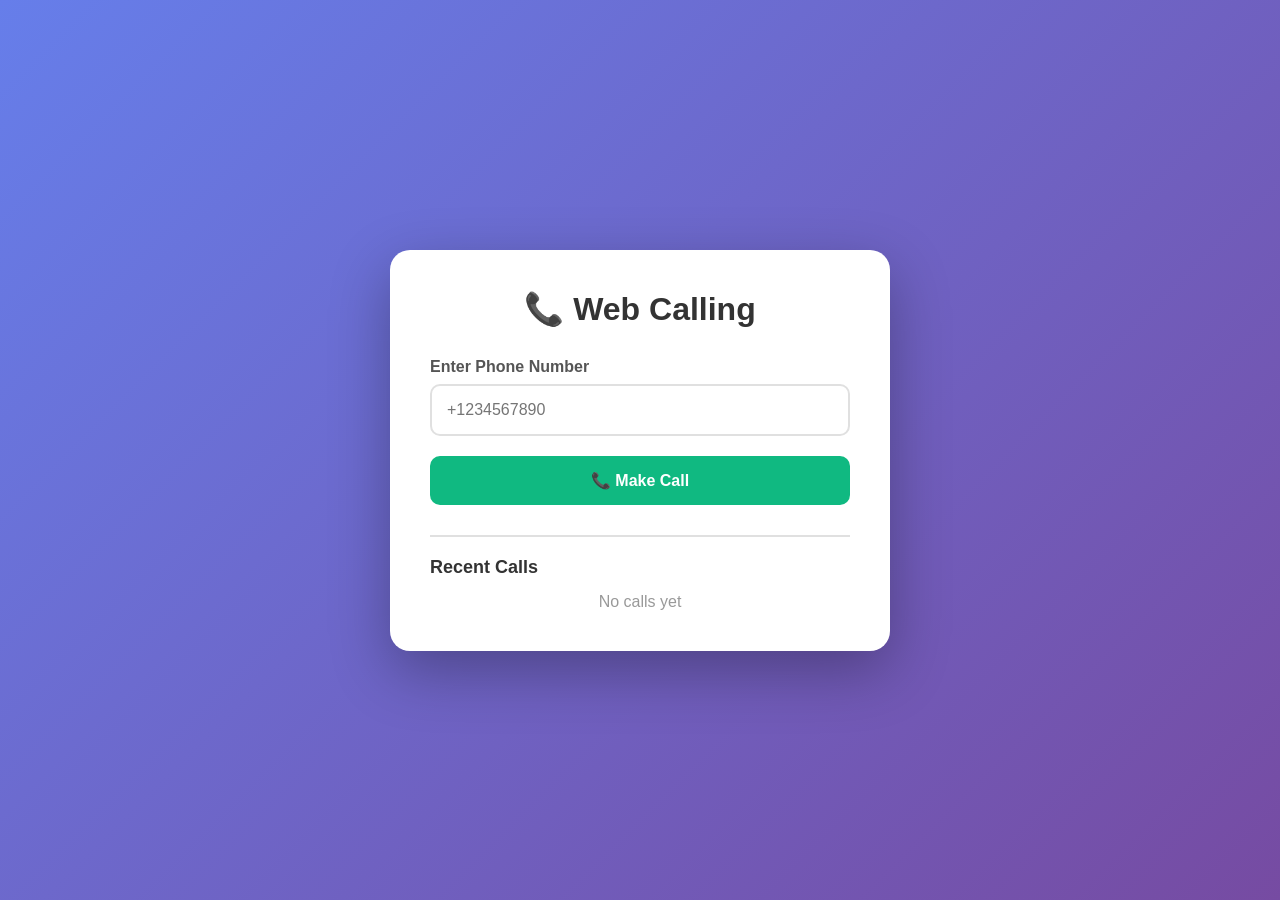
==== templates/index.html @ ef6a14fa "made a succesful call and acepted but no conversation ability" ====
<!DOCTYPE html>
<html lang="en">
<head>
    <meta charset="UTF-8">
    <meta name="viewport" content="width=device-width, initial-scale=1.0">
    <title>Web Calling Application</title>
    <style>
        * {
            margin: 0;
            padding: 0;
            box-sizing: border-box;
        }

        body {
            font-family: 'Segoe UI', Tahoma, Geneva, Verdana, sans-serif;
            background: linear-gradient(135deg, #667eea 0%, #764ba2 100%);
            min-height: 100vh;
            display: flex;
            justify-content: center;
            align-items: center;
            padding: 20px;
        }

        .container {
            background: white;
            border-radius: 20px;
            padding: 40px;
            box-shadow: 0 20px 60px rgba(0,0,0,0.3);
            max-width: 500px;
            width: 100%;
        }

        h1 {
            color: #333;
            margin-bottom: 30px;
            text-align: center;
        }

        .phone-input-group {
            margin-bottom: 20px;
        }

        label {
            display: block;
            margin-bottom: 8px;
            color: #555;
            font-weight: 600;
        }

        input[type="tel"] {
            width: 100%;
            padding: 15px;
            border: 2px solid #e0e0e0;
            border-radius: 10px;
            font-size: 16px;
            transition: border-color 0.3s;
        }

        input[type="tel"]:focus {
            outline: none;
            border-color: #667eea;
        }

        .button-group {
            display: flex;
            gap: 10px;
            margin-top: 20px;
        }

        button {
            flex: 1;
            padding: 15px;
            border: none;
            border-radius: 10px;
            font-size: 16px;
            font-weight: 600;
            cursor: pointer;
            transition: all 0.3s;
        }

        .call-btn {
            background: #10b981;
            color: white;
        }

        .call-btn:hover:not(:disabled) {
            background: #059669;
            transform: translateY(-2px);
            box-shadow: 0 5px 15px rgba(16, 185, 129, 0.4);
        }

        .hangup-btn {
            background: #ef4444;
            color: white;
            display: none;
        }

        .hangup-btn:hover:not(:disabled) {
            background: #dc2626;
            transform: translateY(-2px);
            box-shadow: 0 5px 15px rgba(239, 68, 68, 0.4);
        }

        button:disabled {
            opacity: 0.5;
            cursor: not-allowed;
        }

        .status {
            margin-top: 20px;
            padding: 15px;
            border-radius: 10px;
            text-align: center;
            font-weight: 600;
            display: none;
        }

        .status.success {
            background: #d1fae5;
            color: #065f46;
        }

        .status.error {
            background: #fee2e2;
            color: #991b1b;
        }

        .status.info {
            background: #dbeafe;
            color: #1e40af;
        }

        .call-history {
            margin-top: 30px;
            padding-top: 20px;
            border-top: 2px solid #e0e0e0;
        }

        .call-history h2 {
            font-size: 18px;
            color: #333;
            margin-bottom: 15px;
        }

        .call-item {
            background: #f9fafb;
            padding: 12px;
            border-radius: 8px;
            margin-bottom: 8px;
            display: flex;
            justify-content: space-between;
            align-items: center;
        }

        .call-number {
            font-weight: 600;
            color: #667eea;
        }

        .call-time {
            font-size: 12px;
            color: #666;
        }
    </style>
</head>
<body>
    <div class="container">
        <h1>📞 Web Calling</h1>
        
        <div class="phone-input-group">
            <label for="phoneNumber">Enter Phone Number</label>
            <input 
                type="tel" 
                id="phoneNumber" 
                placeholder="+1234567890"
                pattern="[\+]?[0-9]{10,15}"
            >
        </div>

        <div class="button-group">
            <button class="call-btn" id="callBtn">
                📞 Make Call
            </button>
            <button class="hangup-btn" id="hangupBtn">
                📵 Hang Up
            </button>
        </div>

        <div class="status" id="status"></div>

        <div class="call-history">
            <h2>Recent Calls</h2>
            <div id="callHistoryList">
                <p style="text-align: center; color: #999;">No calls yet</p>
            </div>
        </div>
    </div>

    <script>
        const phoneInput = document.getElementById('phoneNumber');
        const callBtn = document.getElementById('callBtn');
        const hangupBtn = document.getElementById('hangupBtn');
        const status = document.getElementById('status');
        const callHistoryList = document.getElementById('callHistoryList');

        let currentCallSid = null;
        let callHistory = JSON.parse(localStorage.getItem('callHistory') || '[]');

        // Display call history on load
        displayCallHistory();

        callBtn.addEventListener('click', async () => {
            const phoneNumber = phoneInput.value.trim();
            
            if (!phoneNumber) {
                showStatus('Please enter a phone number', 'error');
                return;
            }

            // Basic validation
            if (!/^[\+]?[0-9]{10,15}$/.test(phoneNumber)) {
                showStatus('Please enter a valid phone number (e.g., +1234567890)', 'error');
                return;
            }

            callBtn.disabled = true;
            showStatus('Initiating call...', 'info');

            try {
                const response = await fetch('/make-call', {
                    method: 'POST',
                    headers: {
                        'Content-Type': 'application/json'
                    },
                    body: JSON.stringify({
                        to_number: phoneNumber
                    })
                });

                const data = await response.json();

                if (response.ok) {
                    currentCallSid = data.call_sid;
                    showStatus('Call connected successfully!', 'success');
                    callBtn.style.display = 'none';
                    hangupBtn.style.display = 'block';
                    
                    // Add to call history
                    addToCallHistory(phoneNumber);
                } else {
                    showStatus(`Error: ${data.error}`, 'error');
                    callBtn.disabled = false;
                }
            } catch (error) {
                showStatus(`Error: ${error.message}`, 'error');
                callBtn.disabled = false;
            }
        });

        hangupBtn.addEventListener('click', () => {
            showStatus('Call ended', 'info');
            resetCallUI();
        });

        function showStatus(message, type) {
            status.textContent = message;
            status.className = `status ${type}`;
            status.style.display = 'block';
        }

        function resetCallUI() {
            callBtn.style.display = 'block';
            callBtn.disabled = false;
            hangupBtn.style.display = 'none';
            currentCallSid = null;
            phoneInput.value = '';
        }

        function addToCallHistory(number) {
            const call = {
                number: number,
                timestamp: new Date().toISOString(),
                displayTime: new Date().toLocaleString()
            };
            
            callHistory.unshift(call);
            if (callHistory.length > 5) {
                callHistory = callHistory.slice(0, 5);
            }
            
            localStorage.setItem('callHistory', JSON.stringify(callHistory));
            displayCallHistory();
        }

        function displayCallHistory() {
            if (callHistory.length === 0) {
                callHistoryList.innerHTML = '<p style="text-align: center; color: #999;">No calls yet</p>';
                return;
            }

            callHistoryList.innerHTML = callHistory.map(call => `
                <div class="call-item">
                    <span class="call-number">${call.number}</span>
                    <span class="call-time">${call.displayTime}</span>
                </div>
            `).join('');
        }
    </script>
</body>
</html>
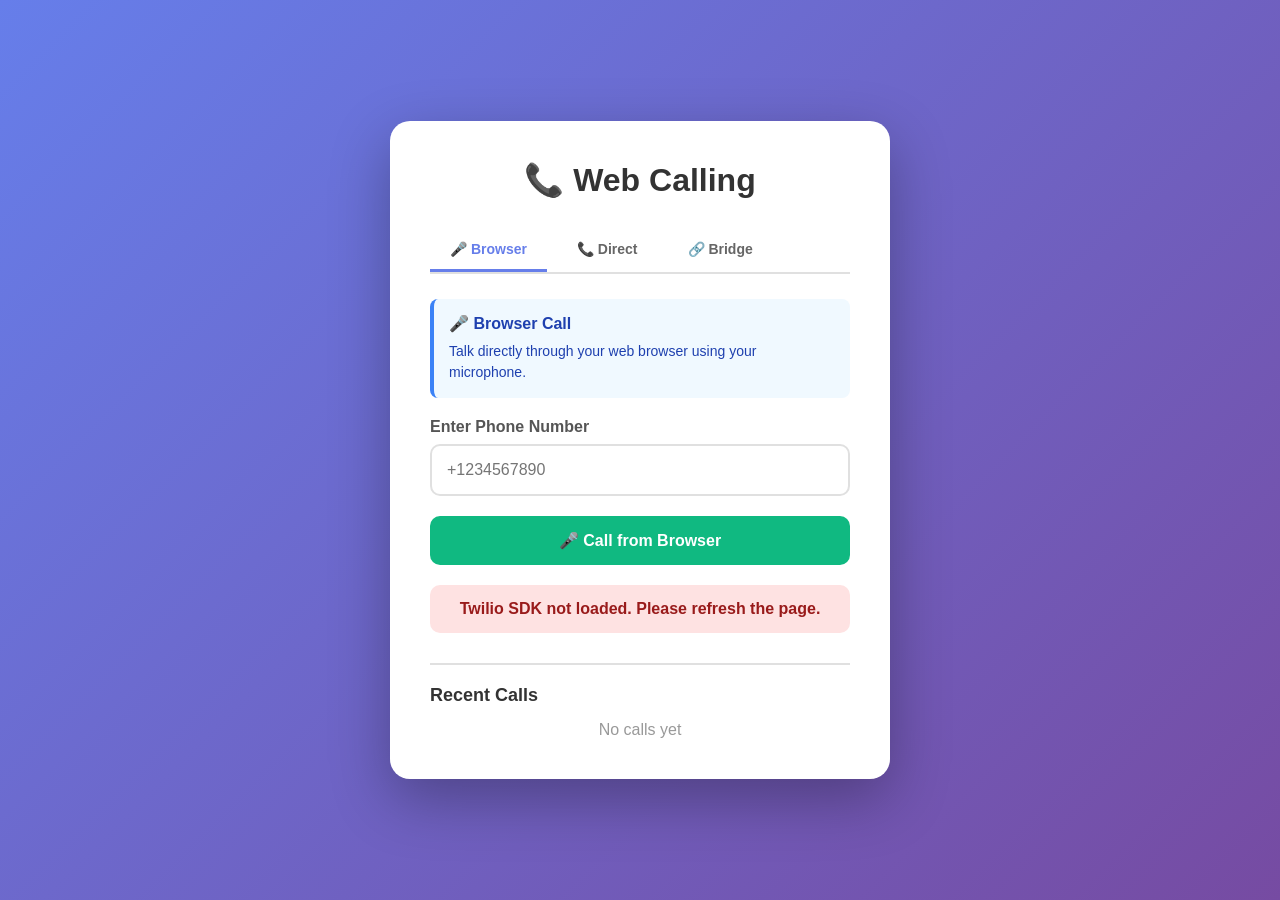
==== commit 3ec6aef8: "add 3 options for call, web browser call not working todo" ====
--- a/templates/index.html
+++ b/templates/index.html
@@ -4,6 +4,49 @@
     <meta charset="UTF-8">
     <meta name="viewport" content="width=device-width, initial-scale=1.0">
     <title>Web Calling Application</title>
+    <!-- Twilio Voice SDK 2.16.0 (local, with cache-busting) -->
+    <script type="text/javascript" src="/static/twilio-voice.min.js?cache_bust=202511120320" onerror="console.error('Failed to fetch local Twilio SDK:', event); loadTwilioFallback();"></script>
+    <script>
+        // Fallback to Twilio 1.x CDN if local fails
+        function loadTwilioFallback() {
+            console.log('Local Twilio SDK failed, trying CDN fallback...');
+            const script = document.createElement('script');
+            script.type = 'text/javascript';
+            script.src = 'https://media.twiliocdn.com/sdk/js/client/releases/1.13.0/twilio.min.js';
+            script.onload = () => console.log('Twilio 1.13.0 CDN loaded successfully');
+            script.onerror = () => console.error('Twilio 1.13.0 CDN failed to load');
+            document.head.appendChild(script);
+        }
+
+        try {
+            console.log('Checking Twilio SDK load...');
+            if (typeof Twilio === 'undefined' || typeof Twilio.Voice === 'undefined' || typeof Twilio.Voice.Device === 'undefined') {
+                console.error('Twilio Voice SDK 2.16.0 not defined after load');
+            } else {
+                console.log('Twilio Voice SDK 2.16.0 loaded successfully:', Twilio);
+                console.log('Twilio.Voice:', Twilio.Voice);
+                console.log('Twilio.Voice.Device:', Twilio.Voice.Device);
+            }
+        } catch (e) {
+            console.error('Twilio SDK execution error:', e);
+        }
+
+        // Log fetch details
+        fetch('/static/twilio-voice.min.js?cache_bust=202511120320')
+            .then(response => {
+                console.log('Twilio SDK fetch headers:', {
+                    status: response.status,
+                    contentType: response.headers.get('Content-Type'),
+                    csp: response.headers.get('Content-Security-Policy')
+                });
+                return response.text();
+            })
+            .then(text => {
+                console.log('Twilio SDK first 100 chars:', text.substring(0, 100));
+            })
+            .catch(err => console.error('Twilio SDK fetch failed:', err));
+    </script>
+
     <style>
         * {
             margin: 0;
@@ -36,6 +79,60 @@
             text-align: center;
         }
 
+        .tabs {
+            display: flex;
+            gap: 10px;
+            margin-bottom: 25px;
+            border-bottom: 2px solid #e0e0e0;
+        }
+
+        .tab {
+            padding: 12px 20px;
+            background: none;
+            border: none;
+            font-size: 14px;
+            font-weight: 600;
+            color: #666;
+            cursor: pointer;
+            transition: all 0.3s;
+            border-bottom: 3px solid transparent;
+        }
+
+        .tab.active {
+            color: #667eea;
+            border-bottom-color: #667eea;
+        }
+
+        .tab-content {
+            display: none;
+        }
+
+        .tab-content.active {
+            display: block;
+        }
+
+        .info-box {
+            background: #f0f9ff;
+            border-left: 4px solid #3b82f6;
+            padding: 15px;
+            border-radius: 8px;
+            margin-bottom: 20px;
+        }
+
+        .info-box strong {
+            color: #1e40af;
+            display: block;
+            margin-bottom: 8px;
+            font-size: 16px;
+        }
+
+        .info-box p {
+            color: #1e40af;
+            font-size: 14px;
+            line-height: 1.5;
+            margin: 0;
+        }
+
         .phone-input-group {
             margin-bottom: 20px;
         }
@@ -67,7 +164,7 @@
             margin-top: 20px;
         }
 
-        button {
+        button:not(.tab) {
             flex: 1;
             padding: 15px;
             border: none;
@@ -130,6 +227,22 @@
             color: #1e40af;
         }
 
+        .audio-status {
+            margin-top: 15px;
+            padding: 12px;
+            background: #f3f4f6;
+            border-radius: 8px;
+            text-align: center;
+            font-size: 14px;
+            display: none;
+        }
+
+        .audio-status.active {
+            display: block;
+            background: #dcfce7;
+            color: #166534;
+        }
+
         .call-history {
             margin-top: 30px;
             padding-top: 20px;
@@ -161,29 +274,108 @@
             font-size: 12px;
             color: #666;
         }
+
+        .call-badge {
+            background: #667eea;
+            color: white;
+            padding: 4px 8px;
+            border-radius: 4px;
+            font-size: 11px;
+            font-weight: 600;
+            margin-left: 8px;
+        }
     </style>
 </head>
 <body>
     <div class="container">
         <h1>📞 Web Calling</h1>
         
-        <div class="phone-input-group">
-            <label for="phoneNumber">Enter Phone Number</label>
-            <input 
-                type="tel" 
-                id="phoneNumber" 
-                placeholder="+1234567890"
-                pattern="[\+]?[0-9]{10,15}"
-            >
+        <div class="tabs">
+            <button class="tab active" data-tab="browser">🎤 Browser</button>
+            <button class="tab" data-tab="direct">📞 Direct</button>
+            <button class="tab" data-tab="bridge">🔗 Bridge</button>
         </div>
 
-        <div class="button-group">
-            <button class="call-btn" id="callBtn">
-                📞 Make Call
-            </button>
-            <button class="hangup-btn" id="hangupBtn">
-                📵 Hang Up
-            </button>
+        <!-- Browser Calling Tab -->
+        <div class="tab-content active" id="browser-tab">
+            <div class="info-box">
+                <strong>🎤 Browser Call</strong>
+                <p>Talk directly through your web browser using your microphone.</p>
+            </div>
+            
+            <div class="phone-input-group">
+                <label for="browserPhoneNumber">Enter Phone Number</label>
+                <input 
+                    type="tel" 
+                    id="browserPhoneNumber" 
+                    placeholder="+1234567890"
+                >
+            </div>
+
+            <div class="button-group">
+                <button class="call-btn" id="browserCallBtn">
+                    🎤 Call from Browser
+                </button>
+                <button class="hangup-btn" id="browserHangupBtn">
+                    📵 Hang Up
+                </button>
+            </div>
+
+            <div class="audio-status" id="audioStatus">
+                🎤 Microphone Active - Speaking...
+            </div>
+        </div>
+
+        <!-- Direct Call Tab -->
+        <div class="tab-content" id="direct-tab">
+            <div class="info-box">
+                <strong>📞 Direct Call</strong>
+                <p>Call a phone with automated message. No conversation needed.</p>
+            </div>
+            
+            <div class="phone-input-group">
+                <label for="directPhoneNumber">Target Phone Number</label>
+                <input 
+                    type="tel" 
+                    id="directPhoneNumber" 
+                    placeholder="+1234567890"
+                >
+            </div>
+
+            <div class="button-group">
+                <button class="call-btn" id="directCallBtn">
+                    📞 Make Direct Call
+                </button>
+                <button class="hangup-btn" id="directHangupBtn">
+                    📵 End Call
+                </button>
+            </div>
+        </div>
+
+        <!-- Bridge Calling Tab -->
+        <div class="tab-content" id="bridge-tab">
+            <div class="info-box">
+                <strong>🔗 Bridge Call</strong>
+                <p>Your phone rings first, then connects to target for two-way talk.</p>
+            </div>
+            
+            <div class="phone-input-group">
+                <label for="bridgePhoneNumber">Target Phone Number</label>
+                <input 
+                    type="tel" 
+                    id="bridgePhoneNumber" 
+                    placeholder="+1234567890"
+                >
+            </div>
+
+            <div class="button-group">
+                <button class="call-btn" id="bridgeCallBtn">
+                    📞 Make Bridge Call
+                </button>
+                <button class="hangup-btn" id="bridgeHangupBtn">
+                    📵 Hang Up
+                </button>
+            </div>
         </div>
 
         <div class="status" id="status"></div>
@@ -197,88 +389,335 @@
     </div>
 
     <script>
-        const phoneInput = document.getElementById('phoneNumber');
-        const callBtn = document.getElementById('callBtn');
-        const hangupBtn = document.getElementById('hangupBtn');
-        const status = document.getElementById('status');
-        const callHistoryList = document.getElementById('callHistoryList');
-
-        let currentCallSid = null;
+        let twilioDevice = null;
+        let currentConnection = null;
         let callHistory = JSON.parse(localStorage.getItem('callHistory') || '[]');
-
-        // Display call history on load
-        displayCallHistory();
-
-        callBtn.addEventListener('click', async () => {
-            const phoneNumber = phoneInput.value.trim();
+        let currentTab = 'browser';
+        let isTwilioV1 = false; // Track if using 1.x SDK
+
+        // Tab switching
+        document.querySelectorAll('.tab').forEach(tab => {
+            tab.addEventListener('click', () => {
+                const tabName = tab.dataset.tab;
+                switchTab(tabName);
+            });
+        });
+
+        function switchTab(tabName) {
+            currentTab = tabName;
+            document.querySelectorAll('.tab').forEach(t => t.classList.remove('active'));
+            document.querySelectorAll('.tab-content').forEach(c => c.classList.remove('active'));
+            
+            document.querySelector(`[data-tab="${tabName}"]`).classList.add('active');
+            document.getElementById(`${tabName}-tab`).classList.add('active');
+            
+            hideStatus();
+        }
+
+        // Initialize Twilio Device (handles 2.x and 1.x APIs)
+        async function initializeTwilioDevice() {
+            try {
+                // Check if Twilio library is loaded
+                if (isTwilioV1) {
+                    if (typeof Twilio === 'undefined' || typeof Twilio.Device === 'undefined') {
+                        console.error('❌ Twilio Voice SDK 1.13.0 not loaded');
+                        showStatus('Twilio SDK not loaded. Please refresh the page.', 'error');
+                        return false;
+                    }
+                } else {
+                    if (typeof Twilio === 'undefined' || typeof Twilio.Voice === 'undefined' || typeof Twilio.Voice.Device === 'undefined') {
+                        console.error('❌ Twilio Voice SDK 2.16.0 not loaded - check /static/twilio-voice.min.js');
+                        showStatus('Twilio SDK not loaded. Please refresh the page.', 'error');
+                        return false;
+                    }
+                }
+                
+                console.log(`✅ Twilio Voice SDK ${isTwilioV1 ? '1.13.0' : '2.16.0'} loaded`);
+                console.log('Fetching token...');
+                
+                const response = await fetch('/token?identity=web_user');
+                const data = await response.json();
+                
+                console.log('Token response:', data);
+                
+                if (data.error) {
+                    console.error('Token error:', data.error);
+                    showStatus(`Token error: ${data.error}`, 'error');
+                    return false;
+                }
+                
+                if (!data.token) {
+                    console.error('No token in response');
+                    showStatus('No token received from server', 'error');
+                    return false;
+                }
+                
+                console.log('Initializing Twilio Device...');
+                if (isTwilioV1) {
+                    twilioDevice = new Twilio.Device(data.token, {
+                        codecPreferences: ['opus', 'pcmu'],
+                        debug: true
+                    });
+                } else {
+                    twilioDevice = new Twilio.Voice.Device(data.token, {
+                        codecPreferences: ['opus', 'pcmu'],
+                        sounds: {
+                            incoming: true,
+                            outgoing: true,
+                            disconnect: true
+                        },
+                        debug: true
+                    });
+                }
+
+                twilioDevice.on('ready', (device) => {
+                    console.log('✅ Twilio Device Ready!', device);
+                    showStatus('Browser calling ready!', 'success');
+                });
+
+                twilioDevice.on('error', (error) => {
+                    console.error('❌ Twilio Device Error:', error);
+                    showStatus(`Device Error: ${error.message} (Code: ${error.code || 'N/A'})`, 'error');
+                });
+
+                twilioDevice.on('connect', (conn) => {
+                    console.log('✅ Call connected', conn);
+                    currentConnection = conn;
+                    document.getElementById('audioStatus').classList.add('active');
+                    showStatus('Call connected! Speak into your microphone.', 'success');
+                });
+
+                twilioDevice.on('disconnect', (conn) => {
+                    console.log('Call ended', conn);
+                    resetBrowserCallUI();
+                    showStatus('Call ended', 'info');
+                });
+
+                twilioDevice.on('incoming', (conn) => {
+                    console.log('Incoming call:', conn);
+                    showStatus('Incoming call...', 'info');
+                    conn.accept();
+                });
+
+                console.log('✅ Twilio Device initialization started');
+                return true;
+            } catch (error) {
+                console.error('❌ Failed to initialize device:', error);
+                showStatus(`Initialization failed: ${error.message}`, 'error');
+                return false;
+            }
+        }
+
+        // Initialize on page load with retry mechanism
+        document.addEventListener('DOMContentLoaded', () => {
+            let retries = 3;
+            async function tryInitialize() {
+                const success = await initializeTwilioDevice();
+                if (!success && retries > 0) {
+                    retries--;
+                    console.log(`Retrying initialization (${retries} attempts left)...`);
+                    setTimeout(tryInitialize, 2000);
+                } else if (!success) {
+                    console.error('Failed to initialize Twilio Device after retries');
+                }
+            }
+            tryInitialize();
+        });
+
+        // Browser Call Button
+        document.getElementById('browserCallBtn').addEventListener('click', async () => {
+            const phoneNumber = document.getElementById('browserPhoneNumber').value.trim();
             
             if (!phoneNumber) {
                 showStatus('Please enter a phone number', 'error');
                 return;
             }
 
-            // Basic validation
             if (!/^[\+]?[0-9]{10,15}$/.test(phoneNumber)) {
                 showStatus('Please enter a valid phone number (e.g., +1234567890)', 'error');
                 return;
             }
 
-            callBtn.disabled = true;
-            showStatus('Initiating call...', 'info');
+            if (!twilioDevice) {
+                showStatus('Initializing browser calling...', 'info');
+                const initialized = await initializeTwilioDevice();
+                if (!initialized) {
+                    showStatus('Browser calling not available. Please refresh and try again.', 'error');
+                    return;
+                }
+                await new Promise(resolve => setTimeout(resolve, 1000));
+            }
+
+            document.getElementById('browserCallBtn').disabled = true;
+            showStatus('Connecting call from browser...', 'info');
+
+            try {
+                const params = { params: { To: phoneNumber } };
+                console.log('Attempting to connect call to:', phoneNumber);
+                currentConnection = twilioDevice.connect(params);
+                
+                document.getElementById('browserCallBtn').style.display = 'none';
+                document.getElementById('browserHangupBtn').style.display = 'block';
+                
+                addToCallHistory(phoneNumber, 'Browser');
+                
+            } catch (error) {
+                console.error('Call connection error:', error);
+                showStatus(`Call failed: ${error.message}`, 'error');
+                document.getElementById('browserCallBtn').disabled = false;
+            }
+        });
+
+        // Browser Hangup Button
+        document.getElementById('browserHangupBtn').addEventListener('click', () => {
+            if (currentConnection) {
+                currentConnection.disconnect();
+            }
+            if (twilioDevice) {
+                twilioDevice.disconnectAll();
+            }
+            resetBrowserCallUI();
+            showStatus('Call ended', 'info');
+        });
+
+        // Direct Call Button
+        document.getElementById('directCallBtn').addEventListener('click', async () => {
+            const phoneNumber = document.getElementById('directPhoneNumber').value.trim();
+            
+            if (!phoneNumber) {
+                showStatus('Please enter a phone number', 'error');
+                return;
+            }
+
+            if (!/^[\+]?[0-9]{10,15}$/.test(phoneNumber)) {
+                showStatus('Please enter a valid phone number (e.g., +1234567890)', 'error');
+                return;
+            }
+
+            document.getElementById('directCallBtn').disabled = true;
+            showStatus('Initiating direct call...', 'info');
 
             try {
                 const response = await fetch('/make-call', {
                     method: 'POST',
-                    headers: {
-                        'Content-Type': 'application/json'
-                    },
-                    body: JSON.stringify({
-                        to_number: phoneNumber
+                    headers: { 'Content-Type': 'application/json' },
+                    body: JSON.stringify({ 
+                        to_number: phoneNumber,
+                        mode: 'direct'
                     })
                 });
 
                 const data = await response.json();
 
                 if (response.ok) {
-                    currentCallSid = data.call_sid;
-                    showStatus('Call connected successfully!', 'success');
-                    callBtn.style.display = 'none';
-                    hangupBtn.style.display = 'block';
-                    
-                    // Add to call history
-                    addToCallHistory(phoneNumber);
+                    showStatus('Direct call initiated! Target will receive automated message.', 'success');
+                    document.getElementById('directCallBtn').style.display = 'none';
+                    document.getElementById('directHangupBtn').style.display = 'block';
+                    addToCallHistory(phoneNumber, 'Direct');
                 } else {
                     showStatus(`Error: ${data.error}`, 'error');
-                    callBtn.disabled = false;
+                    document.getElementById('directCallBtn').disabled = false;
                 }
             } catch (error) {
                 showStatus(`Error: ${error.message}`, 'error');
-                callBtn.disabled = false;
+                document.getElementById('directCallBtn').disabled = false;
             }
         });
 
-        hangupBtn.addEventListener('click', () => {
+        // Direct Hangup Button
+        document.getElementById('directHangupBtn').addEventListener('click', () => {
             showStatus('Call ended', 'info');
-            resetCallUI();
+            resetDirectCallUI();
         });
 
+        // Bridge Call Button
+        document.getElementById('bridgeCallBtn').addEventListener('click', async () => {
+            const phoneNumber = document.getElementById('bridgePhoneNumber').value.trim();
+            
+            if (!phoneNumber) {
+                showStatus('Please enter a phone number', 'error');
+                return;
+            }
+
+            if (!/^[\+]?[0-9]{10,15}$/.test(phoneNumber)) {
+                showStatus('Please enter a valid phone number (e.g., +1234567890)', 'error');
+                return;
+            }
+
+            document.getElementById('bridgeCallBtn').disabled = true;
+            showStatus('Initiating bridge call...', 'info');
+
+            try {
+                const response = await fetch('/make-call', {
+                    method: 'POST',
+                    headers: { 'Content-Type': 'application/json' },
+                    body: JSON.stringify({ 
+                        to_number: phoneNumber,
+                        mode: 'bridge'
+                    })
+                });
+
+                const data = await response.json();
+
+                if (response.ok) {
+                    showStatus('Bridge call initiated! Your phone will ring first.', 'success');
+                    document.getElementById('bridgeCallBtn').style.display = 'none';
+                    document.getElementById('bridgeHangupBtn').style.display = 'block';
+                    addToCallHistory(phoneNumber, 'Bridge');
+                } else {
+                    showStatus(`Error: ${data.error}`, 'error');
+                    document.getElementById('bridgeCallBtn').disabled = false;
+                }
+            } catch (error) {
+                showStatus(`Error: ${error.message}`, 'error');
+                document.getElementById('bridgeCallBtn').disabled = false;
+            }
+        });
+
+        // Bridge Hangup Button
+        document.getElementById('bridgeHangupBtn').addEventListener('click', () => {
+            showStatus('Call ended', 'info');
+            resetBridgeCallUI();
+        });
+
         function showStatus(message, type) {
+            const status = document.getElementById('status');
             status.textContent = message;
             status.className = `status ${type}`;
             status.style.display = 'block';
         }
 
-        function resetCallUI() {
-            callBtn.style.display = 'block';
-            callBtn.disabled = false;
-            hangupBtn.style.display = 'none';
-            currentCallSid = null;
-            phoneInput.value = '';
-        }
-
-        function addToCallHistory(number) {
+        function hideStatus() {
+            document.getElementById('status').style.display = 'none';
+        }
+
+        function resetBrowserCallUI() {
+            document.getElementById('browserCallBtn').style.display = 'block';
+            document.getElementById('browserCallBtn').disabled = false;
+            document.getElementById('browserHangupBtn').style.display = 'none';
+            document.getElementById('audioStatus').classList.remove('active');
+            document.getElementById('browserPhoneNumber').value = '';
+            currentConnection = null;
+        }
+
+        function resetDirectCallUI() {
+            document.getElementById('directCallBtn').style.display = 'block';
+            document.getElementById('directCallBtn').disabled = false;
+            document.getElementById('directHangupBtn').style.display = 'none';
+            document.getElementById('directPhoneNumber').value = '';
+        }
+
+        function resetBridgeCallUI() {
+            document.getElementById('bridgeCallBtn').style.display = 'block';
+            document.getElementById('bridgeCallBtn').disabled = false;
+            document.getElementById('bridgeHangupBtn').style.display = 'none';
+            document.getElementById('bridgePhoneNumber').value = '';
+        }
+
+        function addToCallHistory(number, type) {
             const call = {
                 number: number,
+                type: type,
                 timestamp: new Date().toISOString(),
                 displayTime: new Date().toLocaleString()
             };
@@ -293,18 +732,25 @@
         }
 
         function displayCallHistory() {
+            const list = document.getElementById('callHistoryList');
             if (callHistory.length === 0) {
-                callHistoryList.innerHTML = '<p style="text-align: center; color: #999;">No calls yet</p>';
+                list.innerHTML = '<p style="text-align: center; color: #999;">No calls yet</p>';
                 return;
             }
 
-            callHistoryList.innerHTML = callHistory.map(call => `
+            list.innerHTML = callHistory.map(call => `
                 <div class="call-item">
-                    <span class="call-number">${call.number}</span>
+                    <div>
+                        <span class="call-number">${call.number}</span>
+                        <span class="call-badge">${call.type}</span>
+                    </div>
                     <span class="call-time">${call.displayTime}</span>
                 </div>
             `).join('');
         }
+
+        // Display call history on load
+        displayCallHistory();
     </script>
 </body>
 </html>
